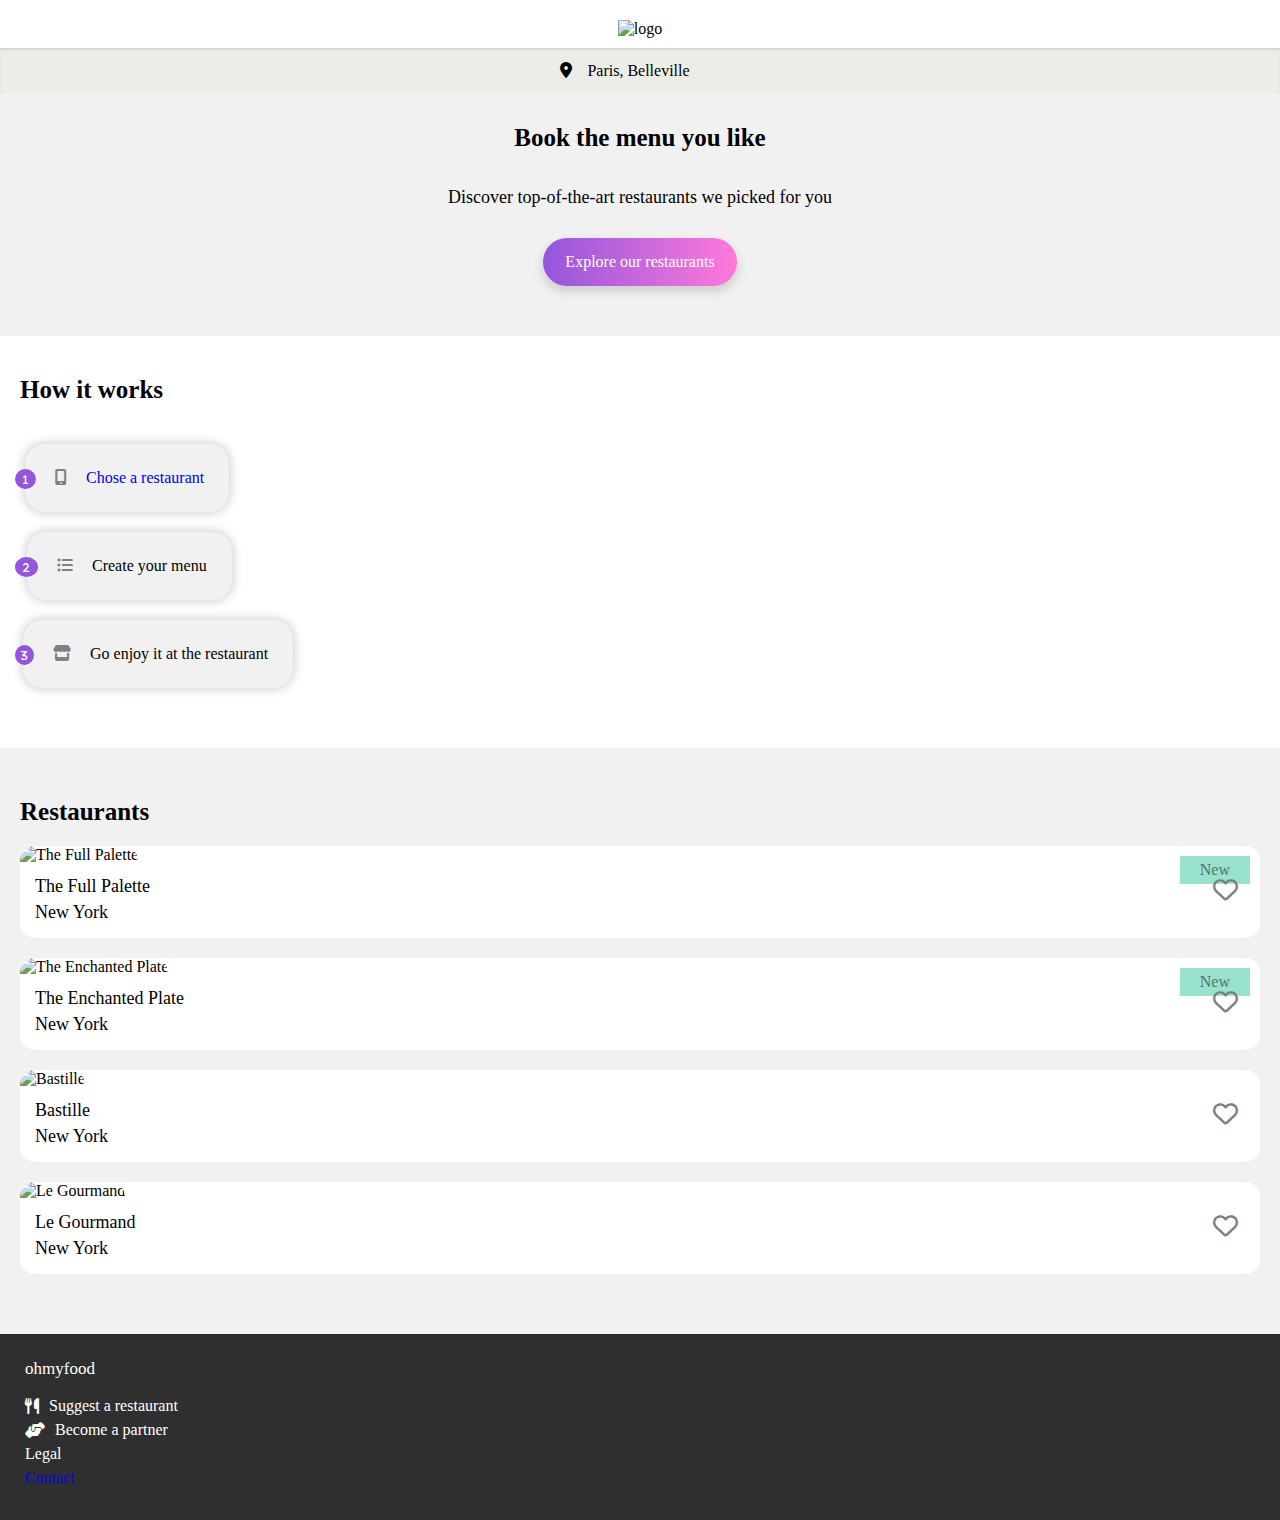
==== index.html @ 1712895e "homepage 3rd draft with all animations" ====
<!DOCTYPE html>
<html lang="en">

<head>
    <title>ohmyfood homepage</title>
    <meta charset="UTF-8">
    <meta name="viewport" content="width=device-width, initial-scale=1.0">
    <link href="/normalize.css" type="text/css" rel="stylesheet">
    <link rel="stylesheet" href="https://cdnjs.cloudflare.com/ajax/libs/font-awesome/6.2.1/css/all.min.css">
    <link rel="stylesheet" href="./css/main.css">
</head>

<body>
    <!-- <div class="spinner">
        <div class="spinner__ring"></div>
        <span class="spinner__text">Loading...</span>
    </div> -->
    <div class="wrap">
        <header class="header">
            <img class="header__logo" src="images/logo/ohmyfood.png" sizes="100vw" alt="logo"
                srcset="images/logo/ohmyfood.png 320w,images/logo/ohmyfood.png 480w,images/logo/ohmyfood@2x.svg 760w,images/logo/ohmyfood@2x.svg 992w">
            <div class="header__location">
                <i class="fa-solid fa-location-dot"></i>
                <p>Paris, Belleville</p>
            </div>
            <div class="header__title">
                <h1 class="header__heading">Book the menu you like</h1>
                <p class="header__byline">Discover top-of-the-art restaurants we picked for you</p>
                <button class="header__mainbtn">Explore our restaurants</button>
            </div>
        </header>
        <nav class="nav">
            <h2 class="nav__heading">How it works</h2>
            <div class="nav__list">
                <!-- <a href="#restaurant"> -->
                    <div class="nav__btn-container">
                        <i class="nav__icon fa-solid fa-1"></i>
                        <button class="nav__btn"><a href="#restaurant"><i
                                class="nav__btn-grey fa-solid fa-mobile-screen-button nav__icon-btn"></i>
                            Chose a restaurant</a></button>
                    </div>
                <!-- </a> -->
                <div class="nav__btn-container">
                    <i class="nav__icon fa-solid fa-2"></i>
                    <button class="nav__btn"><i class="nav__btn-grey fa-solid fa-list-ul nav__icon-btn"></i> Create your
                        menu</button>
                </div>
                <div class="nav__btn-container">
                    <i class="nav__icon fa-solid nav__icon-fa3 fa-3"></i>
                    <button class="nav__btn"><i class="nav__btn-grey fa-solid fa-store nav__icon-btn"></i> Go enjoy it
                        at the restaurant</button>
                </div>
            </div>
        </nav>
        <section id="restaurant" class="container">
            <h3 class="container__heading">Restaurants</h3>
            <div class="container__wrap">
                <div class="container__wrap--column1">
                    <div class="container__card">
                        <div class="container__icon">
                            <img class="container__img" src="./images/restaurants/palette.jpg" alt="The Full Palette">
                            <p class="container__new">New</p>
                        </div>
                        <div class="container__text">
                            <p class="container__title">The Full Palette</p>
                            <div class="fa-stack heart-items">
                                <i class="fa-regular fa-heart fa-stack-1x heart-empty"></i>
                                <i class="fa-solid fa-heart fa-stack-1x heart-fill"></i>
                            </div>
                        </div>
                        <p class="container__byline">New York</p>
                    </div>
                    <div class="container__card">
                        <div class="container__icon">
                            <img class="container__img" src="./images/restaurants/enchanted.jpg"
                                alt="The Enchanted Plate">
                            <p class="container__new">New</p>
                        </div>
                        <div class="container__text">
                            <p class="container__title">The Enchanted Plate</p>
                            <div class="fa-stack heart-items">
                                <i class="fa-regular fa-heart fa-stack-1x heart-empty"></i>
                                <i class="fa-solid fa-heart fa-stack-1x heart-fill"></i>
                            </div>
                        </div>
                        <p class="container__byline">New York</p>
                    </div>
                </div>
                <div class="container__wrap--column1">
                    <div class="container__card">
                        <div class="container__icon">
                            <img class="container__img" src="./images/restaurants/bastille.jpg" alt="Bastille">
                        </div>
                        <div class="container__text">
                            <p class="container__title">Bastille</p>
                            <div class="fa-stack heart-items">
                                <i class="fa-regular fa-heart fa-stack-1x heart-empty"></i>
                                <i class="fa-solid fa-heart fa-stack-1x heart-fill"></i>
                            </div>
                        </div>
                        <p class="container__byline">New York</p>
                    </div>
                    <div class="container__card">
                        <div class="container__icon">
                            <img class="container__img" src="./images/restaurants/gourmand.jpg" alt="Le Gourmand">
                        </div>
                        <div class="container__text">
                            <p class="container__title">Le Gourmand</p>
                            <div class="fa-stack heart-items">
                                <i class="fa-regular fa-heart fa-stack-1x heart-empty"></i>
                                <i class="fa-solid fa-heart fa-stack-1x heart-fill"></i>
                            </div>
                        </div>
                        <p class="container__byline">New York</p>
                    </div>
                </div>
            </div>
        </section>
        <footer class="footer">
            <div class="footer__container">
                <div class="footer__header">ohmyfood</div>
                <!-- <img class="footer__logo" src="images/logo/ohmyfood.png" sizes="100vw" alt="logo"
                    srcset="images/logo/ohmyfood.png 320w,images/logo/ohmyfood.png 480w,images/logo/ohmyfood@2x.svg 760w,images/logo/ohmyfood@2x.svg 992w"> -->
                <div class="footer__text">
                    <div class="footer__flex">
                        <i class="fa-solid fa-utensils footer__icon"></i>
                        <p class="footer__p">Suggest a restaurant</p>
                    </div>
                    <div class="footer__flex2">
                        <i class="fa-solid fa-handshake-angle footer__icon"></i>
                        <p class="footer__p">Become a partner</p>
                    </div>
                    <p class="footer__p">Legal</p>
                    <a href="mailto:customerservice@ohmyfood.com">
                        <p class="footer__p">Contact</p>
                    </a>
                </div>
            </div>
        </footer>
    </div>
</body>

</html>
---- css/main.css ----
* {
  box-sizing: border-box;
  margin: 0;
  padding: 0;
}

*,
*:before, *:after,
html {
  box-sizing: border-box;
}

img {
  -o-object-fit: cover;
     object-fit: cover;
  width: 100%;
}

a {
  text-decoration: none;
}

a:visited {
  color: black;
}

@font-face {
  font-family: "Roboto-Thin", Times, serif;
  src: url("/fonts/Roboto/Roboto-Thin.ttf") format(ttf);
}
@font-face {
  font-family: "Roboto-Regular", Times, serif;
  src: url("/fonts/Roboto/Roboto-Regular.ttf") format(ttf);
}
@font-face {
  font-family: "Roboto-Bold", Times, serif;
  src: url("/fonts/Roboto/Roboto-Bold.ttf") format(ttf);
}
@font-face {
  font-family: "Shrikhand-Regular", Times, serif;
  src: url("/fonts/Shrikhand/Shrikhand-Regular.ttf") format(ttf);
}
.heart-items {
  position: absolute;
  right: 15px;
  top: 10px;
}

.heart-items i {
  color: grey;
  font-size: 25px;
  transition: opacity 1s ease-in-out;
}

.heart-fill {
  background-image: linear-gradient(#9356DC, #FF79DA);
  -webkit-background-clip: text;
  -webkit-text-fill-color: transparent;
  opacity: 0;
}

.heart-fill:hover {
  opacity: 1;
}

.footer {
  background-color: rgb(48, 47, 47);
}
.footer__container {
  padding: 25px 20px 30px 25px;
}
.footer__header {
  font-size: 17px;
  font-family: Shrikhand-Regular;
  color: white;
  padding-bottom: 15px;
}
.footer__logo {
  width: 35%;
  padding-bottom: 15px;
}
.footer__flex, .footer__flex2 {
  display: flex;
  align-items: center;
}
.footer__text {
  font-size: 16px;
  font-family: Roboto-Regular;
  color: white;
  line-height: 1.5;
}
.footer__icon {
  padding-right: 10px;
}

.header {
  text-align: center;
  flex-wrap: wrap;
}
.header__logo {
  padding-top: 20px;
  padding-bottom: 10px;
  width: 45%;
}
.header__location {
  font-size: 16px;
  font-family: Roboto-Regular;
  display: flex;
  justify-content: center;
  text-align: center;
  gap: 15px;
  background-color: rgba(236, 236, 230, 0.9647058824);
  padding-top: 14px;
  padding-bottom: 14px;
  padding-right: 30px;
  box-shadow: inset 0 2px 2px lightgrey;
}
.header__title {
  background-color: rgb(241, 241, 241);
  padding: 30px 30px 50px 30px;
}
.header__heading {
  font-size: 25px;
  font-family: Roboto-Bold;
  padding-bottom: 35px;
}
.header__byline {
  font-size: 18px;
  font-family: Roboto-Thin;
  padding-bottom: 30px;
}
.header__mainbtn {
  font-size: 16px;
  font-family: Roboto-Regular;
  border-radius: 40px;
  color: white;
  background-image: linear-gradient(to right, #9356DC, #FF79DA, #a976de, #f892db);
  box-shadow: 0 5px 8px 2px lightgrey;
  border-style: none;
  background-size: 300%;
  background-position: left;
  cursor: pointer;
  transition: background-position 500ms;
  padding: 15px 22px;
}
.header__mainbtn:hover {
  background-position: right;
  box-shadow: 0 4px 12px #a976de;
}

.nav {
  padding: 40px 10px 40px 10px;
}
.nav__heading {
  padding-bottom: 25px;
  padding-left: 10px;
  font-size: 25px;
  font-family: Roboto-Bold;
}
.nav__list {
  padding-top: 15px;
}
@media screen and (max-width: ) {
  .nav__list {
    display: flex;
    justify-content: space-between;
  }
}
.nav__btn-container {
  margin-left: -10px;
  margin-bottom: 20px;
}
.nav__btn {
  border-radius: 20px;
  text-align: left;
  border-style: none;
  cursor: pointer;
  font-size: 16px;
  font-family: Roboto-Regular;
  box-shadow: 0 0 10px 2px lightgrey;
  background-color: rgb(241, 241, 241);
  padding: 25px;
}
.nav__btn:hover {
  background-color: rgba(228, 234, 246, 0.952);
}
@media screen and (max-width: 767px) {
  .nav__btn {
    width: 90%;
  }
}
.nav__icon {
  border-radius: 100%;
  padding: 5px 8px;
  background: #9356DC;
  color: white;
  font-size: 10px;
  position: relative;
  right: -15px;
}
.nav__icon-fa3 {
  padding: 5px 6px;
}
.nav__btn-grey {
  color: grey;
}
.nav__icon-btn {
  padding-left: 5px;
  padding-right: 15px;
}
.nav__icon-btn:hover {
  color: #9356DC;
}

.container {
  background-color: rgb(241, 241, 241);
  padding-left: 20px;
  padding-right: 20px;
  padding-bottom: 40px;
}
@media screen and (max-width: ) {
  .container__wrap {
    display: flex;
    gap: 30px;
    margin-inline: auto;
  }
}
@media screen and (max-width: ) {
  .container__wrap--column1 {
    flex-grow: 1;
  }
}
.container__card {
  margin-bottom: 20px;
  cursor: pointer;
}
.container__heading {
  font-size: 25px;
  font-family: Roboto-Bold;
  padding-top: 50px;
  padding-bottom: 20px;
}
.container__card {
  border-radius: 15px;
  background-color: white;
}
.container__icon {
  position: relative;
}
.container__new {
  position: absolute;
  top: 10px;
  right: 10px;
  background-color: #99E2D0;
  color: #4e756b;
  padding: 5px 20px 5px 20px;
  font-size: 16px;
  font-family: Roboto-Regular;
}
.container__img {
  border-radius: 15px 15px 0 0;
  height: 160px;
}
.container__text {
  position: relative;
  padding-left: 15px;
  padding-right: 20px;
  padding-top: 12px;
}
.container__title {
  font-size: 18px;
  font-family: Roboto-bold;
}
.container__byline {
  font-size: 18px;
  font-family: Roboto-Thin;
  padding-left: 15px;
  padding-bottom: 15px;
  padding-top: 5px;
}/*# sourceMappingURL=main.css.map */
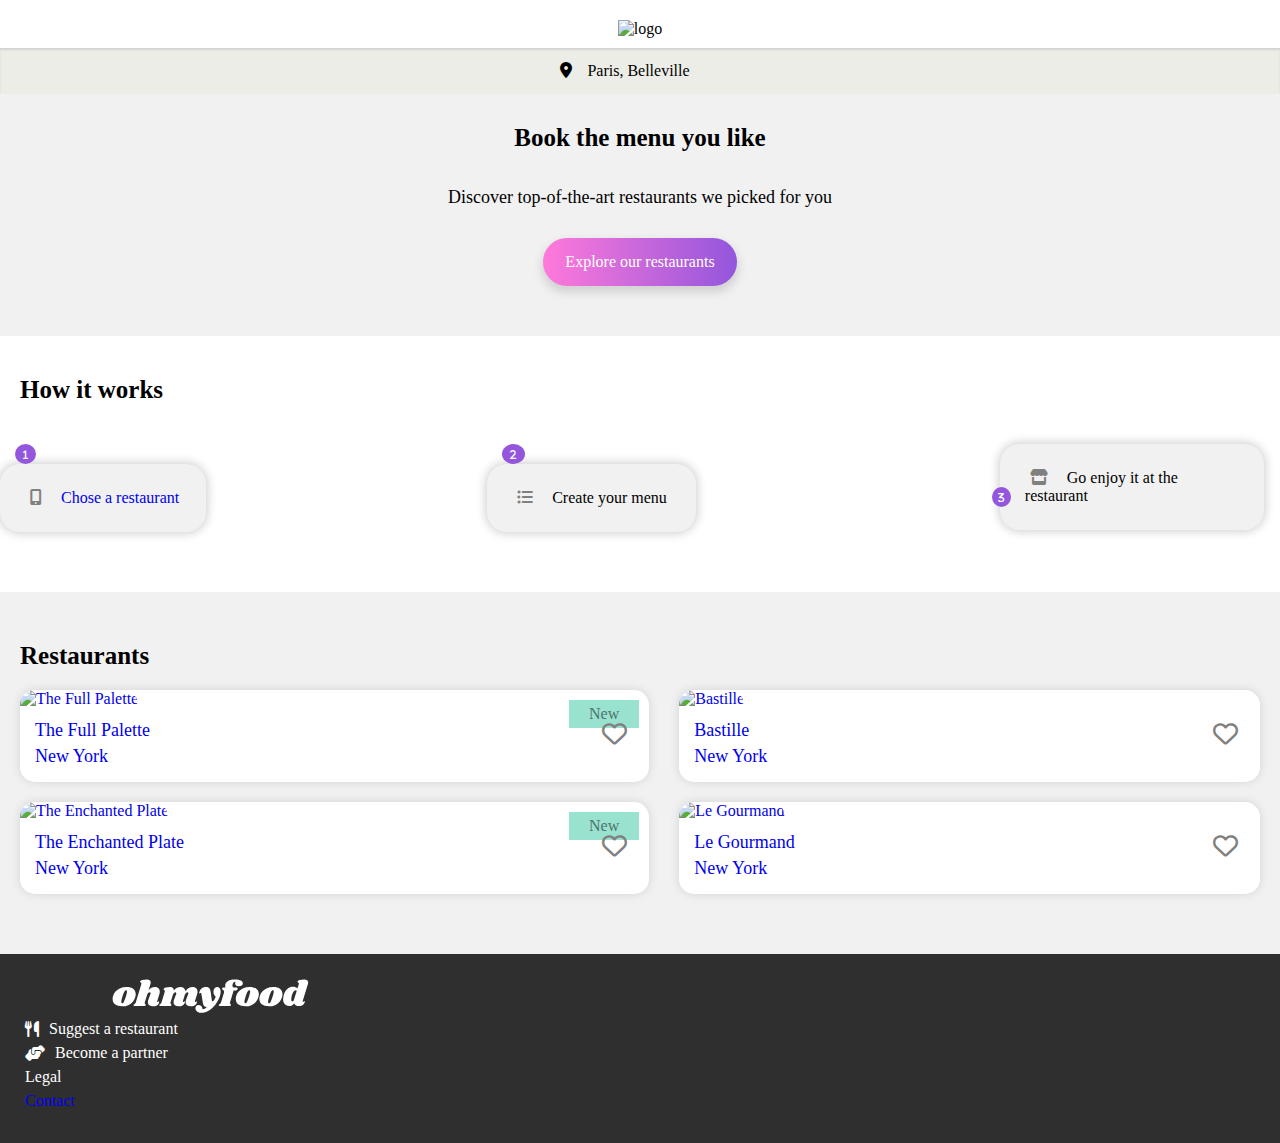
==== commit dfb693dd: "enchanted page added" ====
--- a/index.html
+++ b/index.html
@@ -17,8 +17,7 @@
     </div> -->
     <div class="wrap">
         <header class="header">
-            <img class="header__logo" src="images/logo/ohmyfood.png" sizes="100vw" alt="logo"
-                srcset="images/logo/ohmyfood.png 320w,images/logo/ohmyfood.png 480w,images/logo/ohmyfood@2x.svg 760w,images/logo/ohmyfood@2x.svg 992w">
+            <img class="header__logo" src="images/logo/ohmyfood.png" sizes="100vw" alt="logo">
             <div class="header__location">
                 <i class="fa-solid fa-location-dot"></i>
                 <p>Paris, Belleville</p>
@@ -32,14 +31,12 @@
         <nav class="nav">
             <h2 class="nav__heading">How it works</h2>
             <div class="nav__list">
-                <!-- <a href="#restaurant"> -->
-                    <div class="nav__btn-container">
-                        <i class="nav__icon fa-solid fa-1"></i>
-                        <button class="nav__btn"><a href="#restaurant"><i
+                <div class="nav__btn-container">
+                    <i class="nav__icon fa-solid fa-1"></i>
+                    <button class="nav__btn"><a href="#restaurant"><i
                                 class="nav__btn-grey fa-solid fa-mobile-screen-button nav__icon-btn"></i>
                             Chose a restaurant</a></button>
-                    </div>
-                <!-- </a> -->
+                </div>
                 <div class="nav__btn-container">
                     <i class="nav__icon fa-solid fa-2"></i>
                     <button class="nav__btn"><i class="nav__btn-grey fa-solid fa-list-ul nav__icon-btn"></i> Create your
@@ -56,71 +53,104 @@
             <h3 class="container__heading">Restaurants</h3>
             <div class="container__wrap">
                 <div class="container__wrap--column1">
-                    <div class="container__card">
-                        <div class="container__icon">
-                            <img class="container__img" src="./images/restaurants/palette.jpg" alt="The Full Palette">
-                            <p class="container__new">New</p>
+                    <a href="palette.html">
+                        <div class="container__card">
+                            <div class="container__icon">
+                                <img class="container__img" src="./images/restaurants/palette.jpg"
+                                    alt="The Full Palette">
+                                <p class="container__new">New</p>
+                            </div>
+                            <div class="container__text">
+                                <p class="container__title">The Full Palette</p>
+                                <div class="fa-stack heart-items">
+                                    <i class="fa-regular fa-heart fa-stack-1x heart-empty"></i>
+                                    <i class="fa-solid fa-heart fa-stack-1x heart-fill"></i>
+                                </div>
+                            </div>
+                            <p class="container__byline">New York</p>
                         </div>
-                        <div class="container__text">
-                            <p class="container__title">The Full Palette</p>
-                            <div class="fa-stack heart-items">
-                                <i class="fa-regular fa-heart fa-stack-1x heart-empty"></i>
-                                <i class="fa-solid fa-heart fa-stack-1x heart-fill"></i>
+                    </a>
+                    <a href="enchanted.html">
+                        <div class="container__card">
+                            <div class="container__icon">
+                                <img class="container__img" src="./images/restaurants/enchanted.jpg"
+                                    alt="The Enchanted Plate">
+                                <p class="container__new">New</p>
                             </div>
+                            <div class="container__text">
+                                <p class="container__title">The Enchanted Plate</p>
+                                <div class="fa-stack heart-items">
+                                    <i class="fa-regular fa-heart fa-stack-1x heart-empty"></i>
+                                    <i class="fa-solid fa-heart fa-stack-1x heart-fill"></i>
+                                </div>
+                            </div>
+                            <p class="container__byline">New York</p>
                         </div>
-                        <p class="container__byline">New York</p>
-                    </div>
-                    <div class="container__card">
-                        <div class="container__icon">
-                            <img class="container__img" src="./images/restaurants/enchanted.jpg"
-                                alt="The Enchanted Plate">
-                            <p class="container__new">New</p>
-                        </div>
-                        <div class="container__text">
-                            <p class="container__title">The Enchanted Plate</p>
-                            <div class="fa-stack heart-items">
-                                <i class="fa-regular fa-heart fa-stack-1x heart-empty"></i>
-                                <i class="fa-solid fa-heart fa-stack-1x heart-fill"></i>
-                            </div>
-                        </div>
-                        <p class="container__byline">New York</p>
-                    </div>
+                    </a>
                 </div>
                 <div class="container__wrap--column1">
-                    <div class="container__card">
-                        <div class="container__icon">
-                            <img class="container__img" src="./images/restaurants/bastille.jpg" alt="Bastille">
+                    <a href="bastille.html">
+                        <div class="container__card">
+                            <div class="container__icon">
+                                <img class="container__img" src="./images/restaurants/bastille.jpg" alt="Bastille">
+                            </div>
+                            <div class="container__text">
+                                <p class="container__title">Bastille</p>
+                                <div class="fa-stack heart-items">
+                                    <i class="fa-regular fa-heart fa-stack-1x heart-empty"></i>
+                                    <i class="fa-solid fa-heart fa-stack-1x heart-fill"></i>
+                                </div>
+                            </div>
+                            <p class="container__byline">New York</p>
                         </div>
-                        <div class="container__text">
-                            <p class="container__title">Bastille</p>
-                            <div class="fa-stack heart-items">
-                                <i class="fa-regular fa-heart fa-stack-1x heart-empty"></i>
-                                <i class="fa-solid fa-heart fa-stack-1x heart-fill"></i>
+                    </a>
+                    <a href="gourmand.html">
+                        <div class="container__card">
+                            <div class="container__icon">
+                                <img class="container__img" src="./images/restaurants/gourmand.jpg" alt="Le Gourmand">
                             </div>
+                            <div class="container__text">
+                                <p class="container__title">Le Gourmand</p>
+                                <div class="fa-stack heart-items">
+                                    <i class="fa-regular fa-heart fa-stack-1x heart-empty"></i>
+                                    <i class="fa-solid fa-heart fa-stack-1x heart-fill"></i>
+                                </div>
+                            </div>
+                            <p class="container__byline">New York</p>
                         </div>
-                        <p class="container__byline">New York</p>
-                    </div>
-                    <div class="container__card">
-                        <div class="container__icon">
-                            <img class="container__img" src="./images/restaurants/gourmand.jpg" alt="Le Gourmand">
-                        </div>
-                        <div class="container__text">
-                            <p class="container__title">Le Gourmand</p>
-                            <div class="fa-stack heart-items">
-                                <i class="fa-regular fa-heart fa-stack-1x heart-empty"></i>
-                                <i class="fa-solid fa-heart fa-stack-1x heart-fill"></i>
-                            </div>
-                        </div>
-                        <p class="container__byline">New York</p>
-                    </div>
+                    </a>
                 </div>
             </div>
         </section>
         <footer class="footer">
             <div class="footer__container">
-                <div class="footer__header">ohmyfood</div>
-                <!-- <img class="footer__logo" src="images/logo/ohmyfood.png" sizes="100vw" alt="logo"
-                    srcset="images/logo/ohmyfood.png 320w,images/logo/ohmyfood.png 480w,images/logo/ohmyfood@2x.svg 760w,images/logo/ohmyfood@2x.svg 992w"> -->
+                <svg class="footer__logo" width="196" height="34" viewBox="0 0 196 34" fill="none"
+                    xmlns="http://www.w3.org/2000/svg">
+                    <path
+                        d="M13.932 7.956C17.196 7.956 19.596 8.61599 21.132 9.936C22.692 11.256 23.472 12.984 23.472 15.12C23.472 15.84 23.376 16.644 23.184 17.532C22.728 19.5 21.876 21.228 20.628 22.716C19.38 24.18 17.844 25.32 16.02 26.136C14.22 26.928 12.264 27.324 10.152 27.324C6.81599 27.324 4.34399 26.664 2.73599 25.344C1.15199 24 0.359985 22.224 0.359985 20.016C0.359985 19.272 0.455985 18.444 0.647985 17.532C1.10399 15.66 1.96799 14.004 3.23999 12.564C4.53599 11.1 6.10799 9.972 7.95599 9.18C9.82799 8.364 11.82 7.956 13.932 7.956ZM13.824 11.16C13.32 11.16 12.78 11.616 12.204 12.528C11.652 13.416 10.992 15.108 10.224 17.604C9.45599 20.1 9.07199 21.852 9.07199 22.86C9.07199 23.388 9.15599 23.748 9.32399 23.94C9.49199 24.108 9.71999 24.192 10.008 24.192C10.512 24.24 11.028 23.808 11.556 22.896C12.108 21.984 12.792 20.208 13.608 17.568C14.352 15.24 14.724 13.548 14.724 12.492C14.724 11.988 14.64 11.64 14.472 11.448C14.328 11.256 14.112 11.16 13.824 11.16Z"
+                        fill="#101010" />
+                    <path
+                        d="M44.9899 22.032C44.9419 22.128 44.9179 22.272 44.9179 22.464C44.9179 22.632 44.9539 22.764 45.0259 22.86C45.1219 22.956 45.2419 23.004 45.3859 23.004C45.6739 23.004 45.9139 22.884 46.1059 22.644C46.3219 22.38 46.4659 22.248 46.5379 22.248C46.6579 22.248 46.7539 22.332 46.8259 22.5C46.8979 22.644 46.9339 22.824 46.9339 23.04C46.9579 23.736 46.7299 24.42 46.2499 25.092C45.7699 25.74 45.0619 26.28 44.1259 26.712C43.2139 27.12 42.1099 27.324 40.8139 27.324C39.2299 27.324 37.9699 26.964 37.0339 26.244C36.0979 25.5 35.6179 24.516 35.5939 23.292C35.5939 22.404 35.8099 21.408 36.2419 20.304L38.2219 15.12C38.3419 14.808 38.4019 14.556 38.4019 14.364C38.4019 14.052 38.2939 13.812 38.0779 13.644C37.8859 13.452 37.6459 13.356 37.3579 13.356C36.9019 13.356 36.4339 13.572 35.9539 14.004C35.4979 14.412 35.1259 15.084 34.8379 16.02V15.948L32.5699 23.256C32.4979 23.544 32.4619 23.796 32.4619 24.012C32.4619 24.324 32.5219 24.576 32.6419 24.768C32.7619 24.936 32.9299 25.104 33.1459 25.272C33.3139 25.44 33.4339 25.584 33.5059 25.704C33.5779 25.8 33.5899 25.932 33.5419 26.1C33.4219 26.412 33.1819 26.64 32.8219 26.784C32.4619 26.928 31.9099 27 31.1659 27H22.9579C22.3339 27 21.8779 26.904 21.5899 26.712C21.3019 26.496 21.2059 26.22 21.3019 25.884C21.3979 25.596 21.6499 25.344 22.0579 25.128C22.4179 24.936 22.7179 24.708 22.9579 24.444C23.1979 24.18 23.4019 23.76 23.5699 23.184L29.0419 5.22C29.1139 5.004 29.1499 4.824 29.1499 4.68C29.1499 4.416 29.0779 4.2 28.9339 4.032C28.8139 3.864 28.6459 3.696 28.4299 3.528C28.1899 3.336 28.0099 3.168 27.8899 3.024C27.7939 2.88 27.7819 2.688 27.8539 2.448C27.9979 1.896 28.7539 1.416 30.1219 1.00799C31.4899 0.599996 32.9179 0.395996 34.4059 0.395996C35.7979 0.395996 36.8179 0.659996 37.4659 1.188C38.1379 1.716 38.4739 2.436 38.4739 3.348C38.4739 3.876 38.3899 4.392 38.2219 4.896L36.2779 11.232C37.2139 10.008 38.1979 9.156 39.2299 8.676C40.2859 8.196 41.4259 7.956 42.6499 7.956C44.1139 7.956 45.2899 8.4 46.1779 9.288C47.0899 10.176 47.5459 11.328 47.5459 12.744C47.5459 13.488 47.4259 14.22 47.1859 14.94L44.9899 22.032Z"
+                        fill="#101010" />
+                    <path
+                        d="M82.7165 22.032C82.6685 22.128 82.6445 22.272 82.6445 22.464C82.6445 22.632 82.6805 22.764 82.7525 22.86C82.8485 22.956 82.9685 23.004 83.1125 23.004C83.4005 23.004 83.6405 22.884 83.8325 22.644C84.0485 22.38 84.1925 22.248 84.2645 22.248C84.3845 22.248 84.4805 22.332 84.5525 22.5C84.6245 22.644 84.6605 22.824 84.6605 23.04C84.6845 23.736 84.4565 24.42 83.9765 25.092C83.4965 25.74 82.7885 26.28 81.8525 26.712C80.9405 27.12 79.8365 27.324 78.5405 27.324C76.9565 27.324 75.6965 26.964 74.7605 26.244C73.8245 25.5 73.3445 24.516 73.3205 23.292C73.3205 22.404 73.5365 21.408 73.9685 20.304L75.9485 15.12C76.0685 14.808 76.1285 14.556 76.1285 14.364C76.1285 14.052 76.0205 13.812 75.8045 13.644C75.6125 13.452 75.3725 13.356 75.0845 13.356C74.6765 13.356 74.2565 13.536 73.8245 13.896C73.3925 14.256 73.0085 14.82 72.6725 15.588L70.6925 22.032C70.6445 22.128 70.6205 22.272 70.6205 22.464C70.6205 22.632 70.6565 22.764 70.7285 22.86C70.8245 22.956 70.9445 23.004 71.0885 23.004C71.3765 23.004 71.6165 22.884 71.8085 22.644C72.0245 22.38 72.1685 22.248 72.2405 22.248C72.3605 22.248 72.4565 22.332 72.5285 22.5C72.6005 22.644 72.6365 22.824 72.6365 23.04C72.6605 23.736 72.4325 24.42 71.9525 25.092C71.4725 25.74 70.7645 26.28 69.8285 26.712C68.9165 27.12 67.8125 27.324 66.5165 27.324C64.9325 27.324 63.6725 26.964 62.7365 26.244C61.8005 25.5 61.3205 24.516 61.2965 23.292C61.2965 22.404 61.5125 21.408 61.9445 20.304L63.9245 15.12C64.0445 14.808 64.1045 14.556 64.1045 14.364C64.1045 14.052 63.9965 13.812 63.7805 13.644C63.5885 13.452 63.3485 13.356 63.0605 13.356C62.6525 13.356 62.2325 13.536 61.8005 13.896C61.3685 14.232 61.0085 14.784 60.7205 15.552L58.3445 23.256C58.2485 23.52 58.2005 23.772 58.2005 24.012C58.2005 24.3 58.2605 24.54 58.3805 24.732C58.5005 24.9 58.6685 25.08 58.8845 25.272C59.0525 25.416 59.1725 25.548 59.2445 25.668C59.3165 25.788 59.3285 25.932 59.2805 26.1C59.1845 26.412 58.9565 26.64 58.5965 26.784C58.2365 26.928 57.6725 27 56.9045 27H48.6965C48.0725 27 47.6285 26.904 47.3645 26.712C47.0765 26.496 46.9685 26.22 47.0405 25.884C47.1365 25.596 47.3885 25.344 47.7965 25.128C48.1565 24.936 48.4565 24.708 48.6965 24.444C48.9365 24.18 49.1405 23.76 49.3085 23.184L52.5125 12.78C52.5605 12.66 52.5845 12.492 52.5845 12.276C52.5845 12.012 52.5245 11.808 52.4045 11.664C52.3085 11.52 52.1405 11.34 51.9005 11.124C51.6605 10.932 51.4925 10.764 51.3965 10.62C51.3005 10.476 51.2885 10.284 51.3605 10.044C51.5045 9.492 52.2605 9.012 53.6285 8.604C54.9965 8.172 56.4245 7.956 57.9125 7.956C59.0885 7.956 60.0125 8.28 60.6845 8.928C61.3805 9.576 61.7165 10.464 61.6925 11.592C62.6765 10.224 63.7085 9.276 64.7885 8.748C65.8925 8.22 67.0805 7.956 68.3525 7.956C69.7445 7.956 70.8725 8.364 71.7365 9.18C72.6245 9.972 73.1165 11.016 73.2125 12.312C74.2445 10.68 75.3485 9.552 76.5245 8.928C77.7005 8.28 78.9845 7.956 80.3765 7.956C81.8405 7.956 83.0165 8.4 83.9045 9.288C84.8165 10.176 85.2725 11.328 85.2725 12.744C85.2725 13.488 85.1525 14.22 84.9125 14.94L82.7165 22.032Z"
+                        fill="#101010" />
+                    <path
+                        d="M104.932 7.956C105.988 7.956 106.828 8.388 107.452 9.252C108.1 10.092 108.424 11.244 108.424 12.708C108.424 13.98 108.196 15.348 107.74 16.812C106.852 19.764 105.424 22.548 103.456 25.164C101.512 27.78 99.2675 29.88 96.7235 31.464C94.2035 33.048 91.6836 33.84 89.1636 33.84C87.9156 33.84 86.8355 33.624 85.9235 33.192C85.0355 32.76 84.3635 32.184 83.9075 31.464C83.4275 30.744 83.1875 29.976 83.1875 29.16C83.1875 28.8 83.2475 28.404 83.3675 27.972C83.5835 27.3 83.9435 26.784 84.4475 26.424C84.9515 26.064 85.5516 25.884 86.2476 25.884C87.3516 25.884 88.2515 26.256 88.9475 27C89.6675 27.768 90.1236 28.812 90.3156 30.132C91.8516 30.06 93.2675 29.4 94.5635 28.152C93.3395 27.936 92.4275 27.528 91.8275 26.928C91.2515 26.304 90.8555 25.344 90.6395 24.048L89.1995 15.228C89.1275 14.772 89.0195 14.46 88.8755 14.292C88.7555 14.1 88.5876 14.004 88.3716 14.004C88.2036 14.004 87.9995 14.088 87.7595 14.256C87.5435 14.424 87.3875 14.508 87.2915 14.508C87.0995 14.508 87.0035 14.304 87.0035 13.896C87.0035 13.56 87.0635 13.2 87.1835 12.816C87.6155 11.448 88.4196 10.296 89.5956 9.36C90.7716 8.4 92.1395 7.92 93.6995 7.92C95.2355 7.92 96.3635 8.376 97.0835 9.288C97.8275 10.2 98.3076 11.604 98.5236 13.5L99.6035 21.42C99.6755 22.02 99.8915 22.32 100.252 22.32C100.684 22.32 101.188 21.936 101.764 21.168C102.34 20.376 102.904 19.26 103.456 17.82C102.736 17.172 102.184 16.428 101.8 15.588C101.416 14.748 101.224 13.848 101.224 12.888C101.224 12.144 101.32 11.472 101.512 10.872C101.8 9.912 102.244 9.192 102.844 8.712C103.468 8.208 104.164 7.956 104.932 7.956Z"
+                        fill="#101010" />
+                    <path
+                        d="M122.864 0.395996C125.432 0.395996 127.352 0.791996 128.624 1.584C129.92 2.352 130.568 3.3 130.568 4.428C130.568 5.34 130.184 6.048 129.416 6.552C128.672 7.032 127.688 7.272 126.464 7.272C125.336 7.272 124.46 6.996 123.836 6.444C123.212 5.892 122.9 5.208 122.9 4.392C122.9 3.888 123.056 3.36 123.368 2.808C122.648 2.808 122.048 2.988 121.568 3.348C121.088 3.684 120.716 4.272 120.452 5.112C120.308 5.64 120.236 6.132 120.236 6.588C120.236 7.164 120.332 7.62 120.524 7.956C120.74 8.268 121.04 8.424 121.424 8.424H123.548C124.796 8.424 125.42 8.808 125.42 9.576C125.42 9.672 125.396 9.816 125.348 10.008C125.204 10.536 124.904 10.932 124.448 11.196C124.016 11.46 123.356 11.592 122.468 11.592H121.388L117.824 23.256C117.752 23.544 117.716 23.796 117.716 24.012C117.716 24.324 117.776 24.576 117.896 24.768C118.016 24.936 118.184 25.104 118.4 25.272C118.568 25.44 118.688 25.584 118.76 25.704C118.832 25.8 118.844 25.932 118.796 26.1C118.676 26.412 118.436 26.64 118.076 26.784C117.716 26.928 117.164 27 116.42 27H108.212C107.588 27 107.132 26.904 106.844 26.712C106.556 26.496 106.46 26.22 106.556 25.884C106.652 25.596 106.904 25.344 107.312 25.128C107.672 24.936 107.972 24.708 108.212 24.444C108.452 24.18 108.656 23.76 108.824 23.184L111.632 13.968C111.752 13.608 111.812 13.236 111.812 12.852C111.812 12.372 111.704 12 111.488 11.736C111.296 11.448 110.996 11.136 110.588 10.8C110.324 10.584 110.12 10.404 109.976 10.26C109.856 10.092 109.796 9.9 109.796 9.684C109.772 9.228 109.928 8.904 110.264 8.712C110.624 8.52 111.296 8.424 112.28 8.424H113.18C113.012 7.824 112.928 7.224 112.928 6.624C112.928 6.024 113.036 5.4 113.252 4.752C113.708 3.528 114.68 2.496 116.168 1.65599C117.68 0.815996 119.912 0.395996 122.864 0.395996Z"
+                        fill="#101010" />
+                    <path
+                        d="M137.084 7.956C140.348 7.956 142.748 8.61599 144.284 9.936C145.844 11.256 146.624 12.984 146.624 15.12C146.624 15.84 146.528 16.644 146.336 17.532C145.88 19.5 145.028 21.228 143.78 22.716C142.532 24.18 140.996 25.32 139.172 26.136C137.372 26.928 135.416 27.324 133.304 27.324C129.968 27.324 127.496 26.664 125.888 25.344C124.304 24 123.512 22.224 123.512 20.016C123.512 19.272 123.608 18.444 123.8 17.532C124.256 15.66 125.12 14.004 126.392 12.564C127.688 11.1 129.26 9.972 131.108 9.18C132.98 8.364 134.972 7.956 137.084 7.956ZM136.976 11.16C136.472 11.16 135.932 11.616 135.356 12.528C134.804 13.416 134.144 15.108 133.376 17.604C132.608 20.1 132.224 21.852 132.224 22.86C132.224 23.388 132.308 23.748 132.476 23.94C132.644 24.108 132.872 24.192 133.16 24.192C133.664 24.24 134.18 23.808 134.708 22.896C135.26 21.984 135.944 20.208 136.76 17.568C137.504 15.24 137.876 13.548 137.876 12.492C137.876 11.988 137.792 11.64 137.624 11.448C137.48 11.256 137.264 11.16 136.976 11.16Z"
+                        fill="#101010" />
+                    <path
+                        d="M160.709 7.956C163.973 7.956 166.373 8.61599 167.909 9.936C169.469 11.256 170.249 12.984 170.249 15.12C170.249 15.84 170.153 16.644 169.961 17.532C169.505 19.5 168.653 21.228 167.405 22.716C166.157 24.18 164.621 25.32 162.797 26.136C160.997 26.928 159.041 27.324 156.929 27.324C153.593 27.324 151.121 26.664 149.513 25.344C147.929 24 147.137 22.224 147.137 20.016C147.137 19.272 147.233 18.444 147.425 17.532C147.881 15.66 148.745 14.004 150.017 12.564C151.313 11.1 152.885 9.972 154.733 9.18C156.605 8.364 158.597 7.956 160.709 7.956ZM160.601 11.16C160.097 11.16 159.557 11.616 158.981 12.528C158.429 13.416 157.769 15.108 157.001 17.604C156.233 20.1 155.849 21.852 155.849 22.86C155.849 23.388 155.933 23.748 156.101 23.94C156.269 24.108 156.497 24.192 156.785 24.192C157.289 24.24 157.805 23.808 158.333 22.896C158.885 21.984 159.569 20.208 160.385 17.568C161.129 15.24 161.501 13.548 161.501 12.492C161.501 11.988 161.417 11.64 161.249 11.448C161.105 11.256 160.889 11.16 160.601 11.16Z"
+                        fill="#101010" />
+                    <path
+                        d="M190.526 21.816C190.478 22.008 190.454 22.14 190.454 22.212C190.454 22.38 190.502 22.512 190.598 22.608C190.694 22.704 190.814 22.752 190.958 22.752C191.246 22.752 191.486 22.632 191.678 22.392C191.894 22.128 192.038 21.996 192.11 21.996C192.23 21.996 192.326 22.08 192.398 22.248C192.47 22.416 192.506 22.608 192.506 22.824C192.53 23.472 192.278 24.132 191.75 24.804C191.246 25.476 190.562 26.028 189.698 26.46C188.834 26.892 187.898 27.108 186.89 27.108C185.69 27.108 184.646 26.88 183.758 26.424C182.87 25.968 182.258 25.368 181.922 24.624C181.274 25.464 180.53 26.088 179.69 26.496C178.85 26.904 177.962 27.108 177.026 27.108C175.922 27.108 174.89 26.832 173.93 26.28C172.994 25.728 172.238 24.948 171.662 23.94C171.11 22.908 170.834 21.744 170.834 20.448C170.834 18.264 171.242 16.212 172.058 14.292C172.898 12.348 174.062 10.788 175.55 9.612C177.038 8.412 178.73 7.812 180.626 7.812C181.658 7.812 182.534 7.932 183.254 8.172C183.998 8.412 184.67 8.772 185.27 9.252L186.494 5.22C186.566 5.004 186.602 4.824 186.602 4.68C186.602 4.416 186.53 4.2 186.386 4.032C186.266 3.864 186.098 3.696 185.882 3.528C185.642 3.336 185.462 3.168 185.342 3.024C185.246 2.88 185.234 2.688 185.306 2.448C185.45 1.896 186.206 1.416 187.574 1.00799C188.942 0.599996 190.37 0.395996 191.858 0.395996C193.25 0.395996 194.27 0.659996 194.918 1.188C195.59 1.716 195.926 2.436 195.926 3.348C195.926 3.876 195.842 4.392 195.674 4.896L190.526 21.816ZM184.514 11.7C184.13 11.364 183.71 11.196 183.254 11.196C182.558 11.196 181.874 11.712 181.202 12.744C180.53 13.776 179.99 15.024 179.582 16.488C179.174 17.952 178.982 19.272 179.006 20.448C179.006 21.768 179.438 22.428 180.302 22.428C180.614 22.428 180.878 22.308 181.094 22.068C181.31 21.804 181.514 21.384 181.706 20.808L184.514 11.7Z"
+                        fill="#101010" />
+                </svg>
                 <div class="footer__text">
                     <div class="footer__flex">
                         <i class="fa-solid fa-utensils footer__icon"></i>
--- a/css/main.css
+++ b/css/main.css
@@ -29,6 +29,10 @@
   src: url("/fonts/Roboto/Roboto-Thin.ttf") format(ttf);
 }
 @font-face {
+  font-family: "Roboto-Light", Times, serif;
+  src: url("/fonts/Roboto/Roboto-Light.ttf") format(ttf);
+}
+@font-face {
   font-family: "Roboto-Regular", Times, serif;
   src: url("/fonts/Roboto/Roboto-Regular.ttf") format(ttf);
 }
@@ -46,9 +50,12 @@
   top: 10px;
 }
 
-.heart-items i {
+.fa-heart {
   color: grey;
   font-size: 25px;
+}
+
+.heart-items i {
   transition: opacity 1s ease-in-out;
 }
 
@@ -63,6 +70,24 @@
   opacity: 1;
 }
 
+.header__logo {
+  padding-top: 20px;
+  padding-bottom: 10px;
+  width: 45%;
+}
+.header__flex {
+  display: flex;
+  justify-content: center;
+  align-items: center;
+  position: relative;
+}
+.header__arrow {
+  position: absolute;
+  left: 25px;
+  top: 22px;
+  font-size: 20px;
+}
+
 .footer {
   background-color: rgb(48, 47, 47);
 }
@@ -76,8 +101,10 @@
   padding-bottom: 15px;
 }
 .footer__logo {
-  width: 35%;
-  padding-bottom: 15px;
+  width: 30%;
+}
+.footer__logo path {
+  fill: white;
 }
 .footer__flex, .footer__flex2 {
   display: flex;
@@ -88,19 +115,158 @@
   font-family: Roboto-Regular;
   color: white;
   line-height: 1.5;
+  cursor: pointer;
 }
 .footer__icon {
   padding-right: 10px;
+}
+.footer__p:hover {
+  text-decoration: underline;
+}
+
+#menu__heart {
+  position: absolute;
+  right: 10px;
+  top: 35px;
+}
+
+.header__photo {
+  height: 250px;
+}
+
+.menu {
+  margin: 0 auto;
+  padding: 0 20px 20px 20px;
+  background: rgb(241, 241, 241);
+  border-radius: 30px 30px 0 0;
+  z-index: 999;
+  position: relative;
+  margin-top: -45px;
+  cursor: pointer;
+}
+.menu__header {
+  display: flex;
+  justify-content: space-between;
+  position: relative;
+  align-items: center;
+  padding-top: 20px;
+  padding-bottom: 10px;
+}
+.menu__heading {
+  font-weight: 100;
+  margin-right: 100px;
+  line-height: 1.5;
+  font-size: 25px;
+  font-family: Shrikhand-Regular;
+}
+.menu__btn--wrap {
+  text-align: center;
+  padding-top: 15px;
+  padding-bottom: 40px;
+}
+.menu__btn {
+  padding: 15px 70px;
+  font-size: 16px;
+  font-family: Roboto-Regular;
+  border-radius: 40px;
+  color: white;
+  background-image: linear-gradient(to right, #FF79DA, #9356DC, #f892db, #a976de);
+  box-shadow: 0 5px 8px 2px lightgrey;
+  border-style: none;
+  background-size: 300%;
+  background-position: left;
+  cursor: pointer;
+  transition: background-position 500ms;
+}
+.menu__btn:hover {
+  background-position: right;
+  box-shadow: 0 4px 12px #a976de;
+}
+
+.dishes__container {
+  background: white;
+  border-radius: 15px;
+  padding: 10px 20px 10px 10px;
+  margin: 10px 0 12px 0;
+  box-shadow: 0 0 10px lightgrey;
+}
+.dishes__wrap {
+  padding: 10px 0 20px 0;
+}
+.dishes__wrap--fast {
+  animation: fast 2s ease-in 2s;
+}
+@keyframes fast {
+  from {
+    opacity: 0;
+    transform: translatey(10px);
+  }
+  to {
+    opacity: 1;
+    transform: translatey(0);
+  }
+}
+.dishes__wrap--slow {
+  animation: slow 2s ease-in 4s;
+}
+@keyframes slow {
+  from {
+    opacity: 0;
+    transform: translatey(10px);
+  }
+  to {
+    opacity: 1;
+    transform: translatey(0);
+  }
+}
+.dishes__wrap--delay {
+  animation: delay 2s ease-in 6s;
+}
+@keyframes delay {
+  from {
+    opacity: 0;
+    transform: translatey(10px);
+  }
+  to {
+    opacity: 1;
+    transform: translatey(0);
+  }
+}
+.dishes__heading {
+  position: relative;
+  font-weight: 100;
+  padding-top: 10px;
+  font-size: 16px;
+  font-family: Roboto-Light;
+}
+.dishes__heading:after {
+  content: "";
+  position: absolute;
+  background-color: #99E2D0;
+  height: 3px;
+  width: 0;
+  left: 0;
+  bottom: -10px;
+  transition: 0.3s;
+}
+.dishes__heading:hover:after {
+  width: 10%;
+}
+.dishes__byline {
+  padding-bottom: 5px;
+  font-size: 16px;
+  font-family: Roboto-Regular;
+}
+.dishes__byline--flex {
+  display: flex;
+  justify-content: space-between;
+  font-size: 14px;
+  font-family: Roboto-Light;
 }
 
 .header {
   text-align: center;
   flex-wrap: wrap;
-}
-.header__logo {
-  padding-top: 20px;
-  padding-bottom: 10px;
-  width: 45%;
 }
 .header__location {
   font-size: 16px;
@@ -134,7 +300,7 @@
   font-family: Roboto-Regular;
   border-radius: 40px;
   color: white;
-  background-image: linear-gradient(to right, #9356DC, #FF79DA, #a976de, #f892db);
+  background-image: linear-gradient(to right, #FF79DA, #9356DC, #f892db, #a976de);
   box-shadow: 0 5px 8px 2px lightgrey;
   border-style: none;
   background-size: 300%;
@@ -160,7 +326,7 @@
 .nav__list {
   padding-top: 15px;
 }
-@media screen and (max-width: ) {
+@media screen and (min-width: 1100px) {
   .nav__list {
     display: flex;
     justify-content: space-between;
@@ -170,7 +336,11 @@
   margin-left: -10px;
   margin-bottom: 20px;
 }
+.nav__btn-container:hover {
+  transform: translate(1px);
+}
 .nav__btn {
+  width: 90%;
   border-radius: 20px;
   text-align: left;
   border-style: none;
@@ -180,14 +350,10 @@
   box-shadow: 0 0 10px 2px lightgrey;
   background-color: rgb(241, 241, 241);
   padding: 25px;
+  transition: 0.3s ease;
 }
 .nav__btn:hover {
   background-color: rgba(228, 234, 246, 0.952);
-}
-@media screen and (max-width: 767px) {
-  .nav__btn {
-    width: 90%;
-  }
 }
 .nav__icon {
   border-radius: 100%;
@@ -218,14 +384,14 @@
   padding-right: 20px;
   padding-bottom: 40px;
 }
-@media screen and (max-width: ) {
+@media screen and (min-width: 1100px) {
   .container__wrap {
     display: flex;
     gap: 30px;
     margin-inline: auto;
   }
 }
-@media screen and (max-width: ) {
+@media screen and (min-width: 1100px) {
   .container__wrap--column1 {
     flex-grow: 1;
   }
@@ -233,6 +399,7 @@
 .container__card {
   margin-bottom: 20px;
   cursor: pointer;
+  box-shadow: 0 0 10px lightgrey;
 }
 .container__heading {
   font-size: 25px;
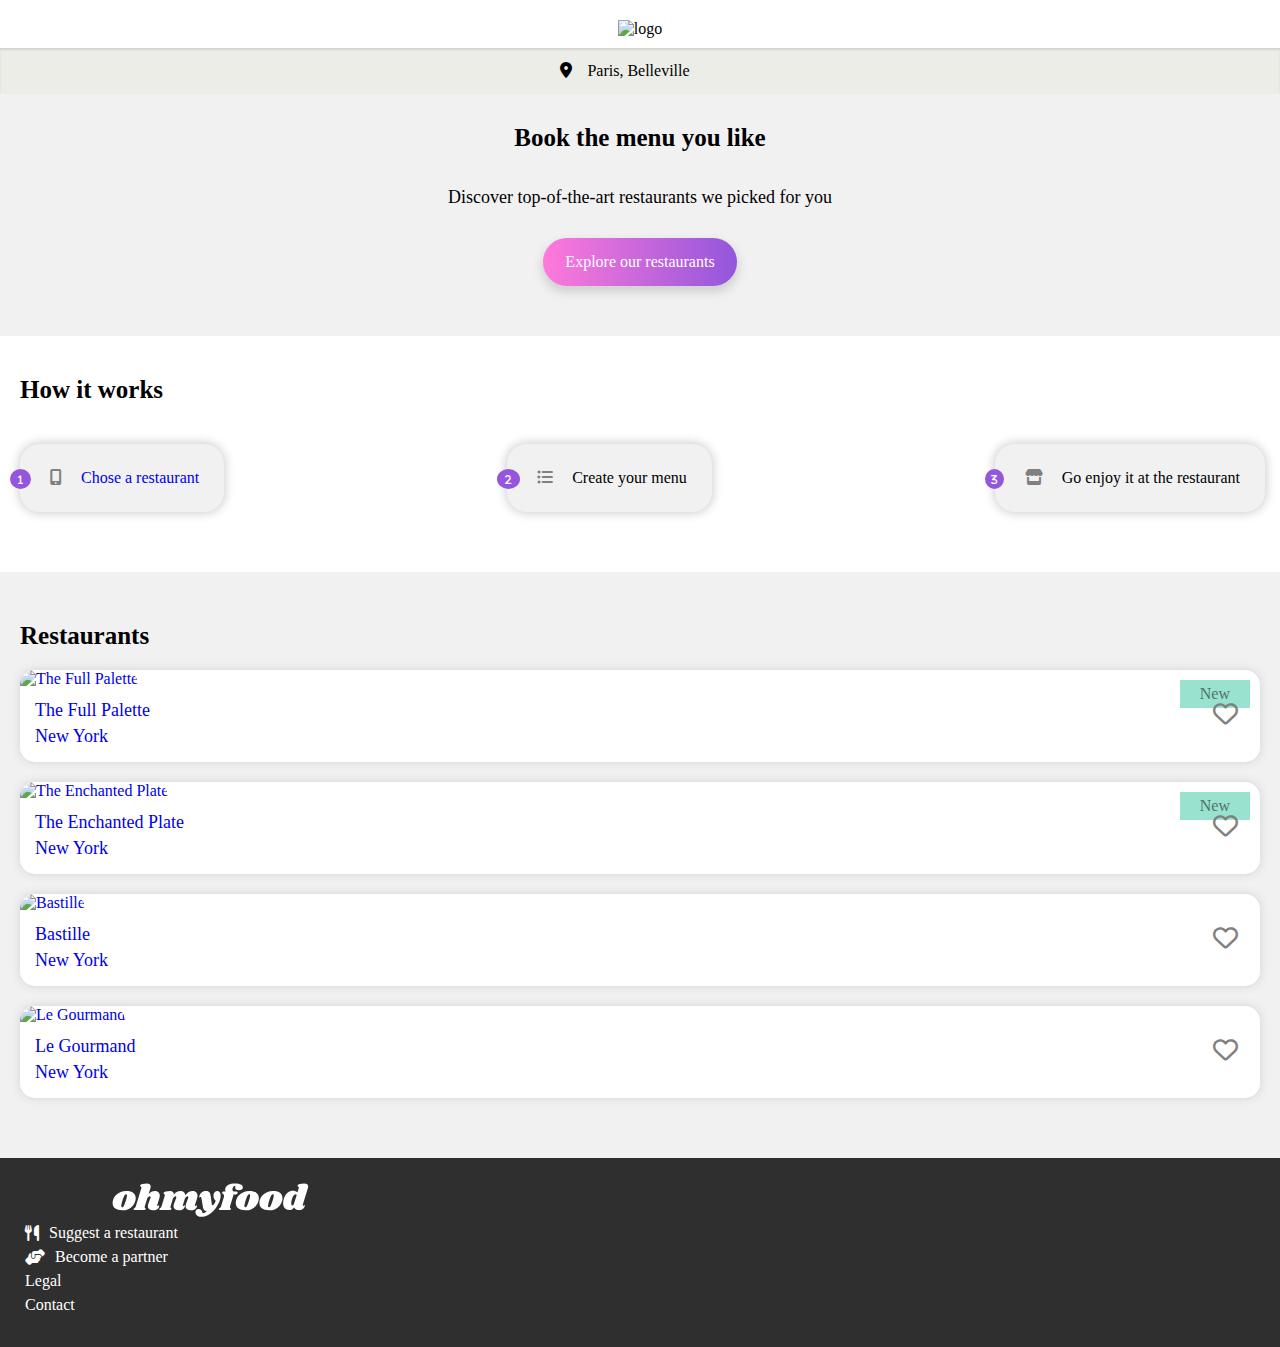
==== commit 2680d021: "checkmark slide animation final version" ====
--- a/index.html
+++ b/index.html
@@ -161,8 +161,8 @@
                         <p class="footer__p">Become a partner</p>
                     </div>
                     <p class="footer__p">Legal</p>
-                    <a href="mailto:customerservice@ohmyfood.com">
-                        <p class="footer__p">Contact</p>
+                    <a class="footer__link footer__p" href="mailto:customerservice@ohmyfood.com">
+                    Contact
                     </a>
                 </div>
             </div>
--- a/css/main.css
+++ b/css/main.css
@@ -122,6 +122,10 @@
 }
 .footer__p:hover {
   text-decoration: underline;
+}
+.footer__link {
+  color: white;
+  text-decoration: none;
 }
 
 #menu__heart {
@@ -184,9 +188,11 @@
 }
 
 .dishes__container {
+  position: relative;
+  overflow: hidden;
   background: white;
   border-radius: 15px;
-  padding: 10px 20px 10px 10px;
+  padding: 10px 10px 10px 10px;
   margin: 10px 0 12px 0;
   box-shadow: 0 0 10px lightgrey;
 }
@@ -254,14 +260,57 @@
 }
 .dishes__byline {
   padding-bottom: 5px;
+  white-space: nowrap;
+  overflow: hidden;
+  text-overflow: ellipsis;
   font-size: 16px;
   font-family: Roboto-Regular;
 }
 .dishes__byline--flex {
-  display: flex;
-  justify-content: space-between;
+  position: relative;
+  padding-right: 0;
+  white-space: nowrap;
+  overflow: hidden;
+  text-overflow: ellipsis;
+  transition: padding 1s ease-in-out;
   font-size: 14px;
   font-family: Roboto-Light;
+}
+.dishes__price {
+  position: absolute;
+  left: 270px;
+  overflow: visible;
+  transition: left 1s ease-in-out;
+}
+.dishes__container:hover .dishes__byline--flex, .dishes__container:hover .dishes__byline {
+  padding-right: 100px;
+}
+.dishes__container:hover .dishes__price {
+  left: 220px;
+}
+.dishes__checkmark {
+  position: absolute;
+  top: 0;
+  right: -60px;
+  height: 100%;
+  width: 50px;
+  background: #99E2D0;
+  display: flex;
+  align-items: center;
+  justify-content: center;
+  transition: right 1s ease-in-out;
+}
+.dishes__container:hover .dishes__checkmark {
+  right: 0;
+}
+.dishes__rotate {
+  transition: rotate 1s ease-in-out;
+  rotate: 0deg;
+  color: white;
+  font-size: 20px;
+}
+.dishes__container:hover .dishes__checkmark {
+  rotate: 360deg;
 }
 
 .header {
@@ -315,11 +364,11 @@
 }
 
 .nav {
-  padding: 40px 10px 40px 10px;
+  padding: 40px 15px 40px 20px;
+  margin: 0 auto;
 }
 .nav__heading {
   padding-bottom: 25px;
-  padding-left: 10px;
   font-size: 25px;
   font-family: Roboto-Bold;
 }
@@ -333,14 +382,14 @@
   }
 }
 .nav__btn-container {
-  margin-left: -10px;
   margin-bottom: 20px;
+  position: relative;
 }
 .nav__btn-container:hover {
   transform: translate(1px);
 }
 .nav__btn {
-  width: 90%;
+  width: 100%;
   border-radius: 20px;
   text-align: left;
   border-style: none;
@@ -361,8 +410,9 @@
   background: #9356DC;
   color: white;
   font-size: 10px;
-  position: relative;
-  right: -15px;
+  position: absolute;
+  left: -10px;
+  top: 25px;
 }
 .nav__icon-fa3 {
   padding: 5px 6px;
@@ -384,32 +434,23 @@
   padding-right: 20px;
   padding-bottom: 40px;
 }
-@media screen and (min-width: 1100px) {
+@media screen and (min-width: ) {
   .container__wrap {
-    display: flex;
-    gap: 30px;
-    margin-inline: auto;
-  }
-}
-@media screen and (min-width: 1100px) {
-  .container__wrap--column1 {
-    flex-grow: 1;
+    width: 50%;
   }
 }
 .container__card {
   margin-bottom: 20px;
   cursor: pointer;
   box-shadow: 0 0 10px lightgrey;
+  border-radius: 15px;
+  background-color: white;
 }
 .container__heading {
   font-size: 25px;
   font-family: Roboto-Bold;
   padding-top: 50px;
   padding-bottom: 20px;
-}
-.container__card {
-  border-radius: 15px;
-  background-color: white;
 }
 .container__icon {
   position: relative;
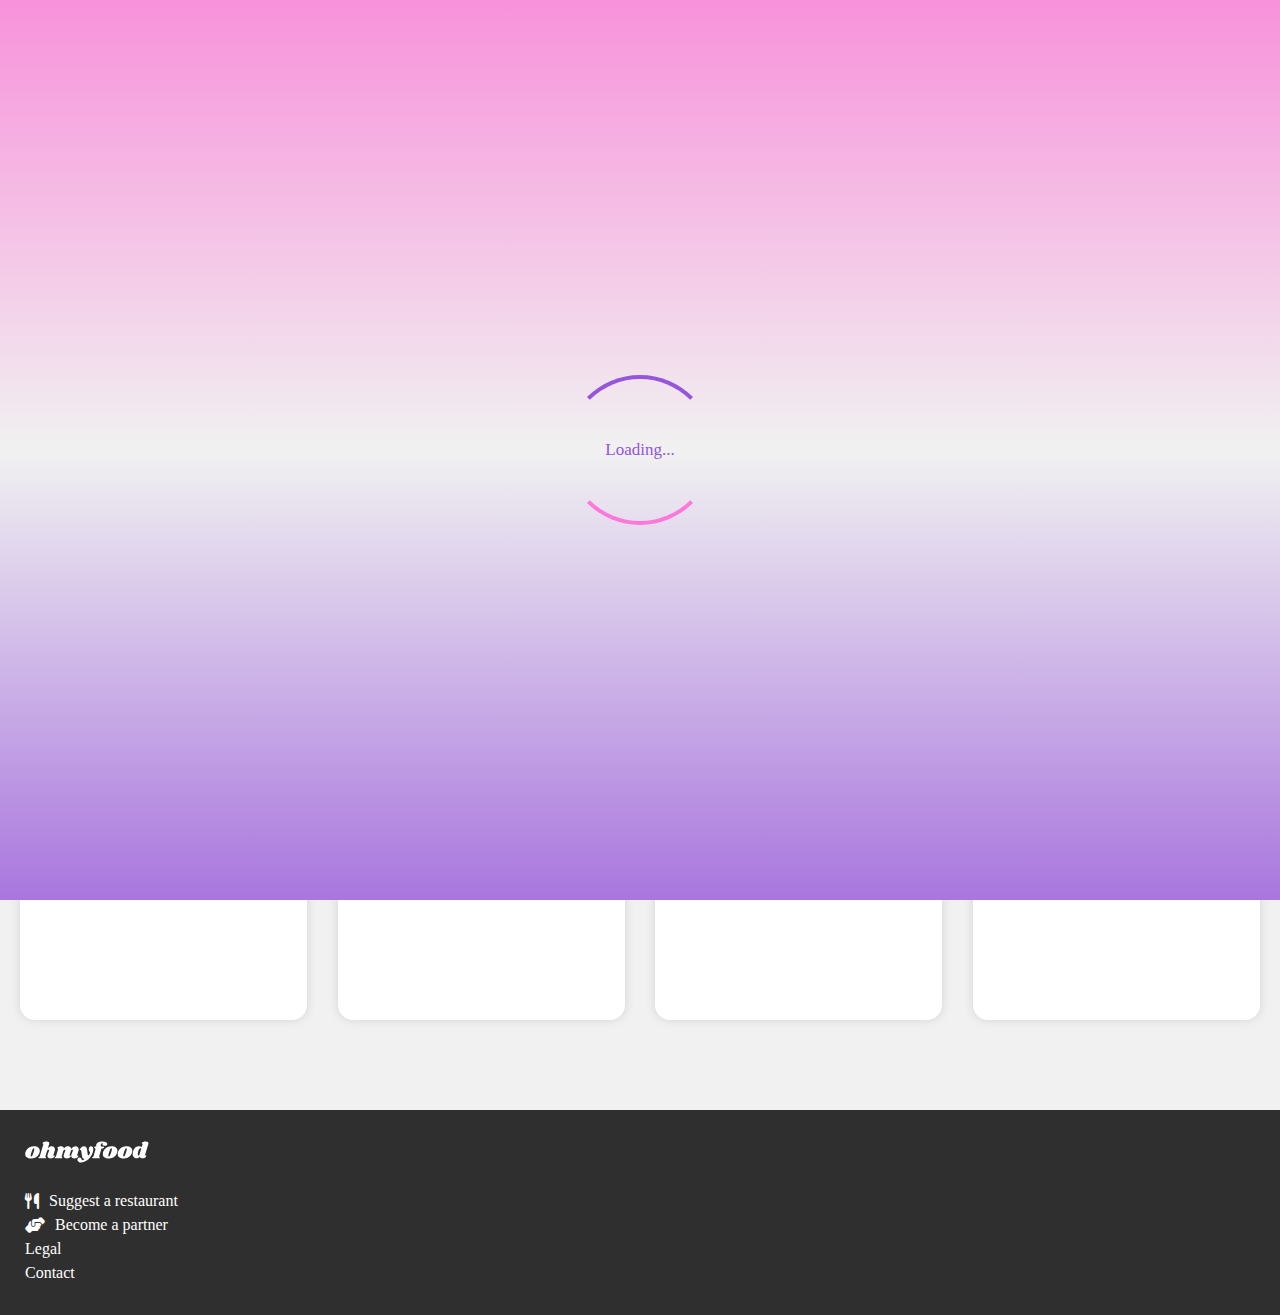
==== commit b568adb3: "final version of webpage" ====
--- a/index.html
+++ b/index.html
@@ -11,13 +11,13 @@
 </head>
 
 <body>
-    <!-- <div class="spinner">
+    <div class="spinner">
         <div class="spinner__ring"></div>
         <span class="spinner__text">Loading...</span>
-    </div> -->
+    </div>
     <div class="wrap">
         <header class="header">
-            <img class="header__logo" src="images/logo/ohmyfood.png" sizes="100vw" alt="logo">
+            <img class="header__logo" src="images/logo/ohmyfood.png" alt="logo">
             <div class="header__location">
                 <i class="fa-solid fa-location-dot"></i>
                 <p>Paris, Belleville</p>
@@ -31,12 +31,12 @@
         <nav class="nav">
             <h2 class="nav__heading">How it works</h2>
             <div class="nav__list">
-                <div class="nav__btn-container">
-                    <i class="nav__icon fa-solid fa-1"></i>
-                    <button class="nav__btn"><a href="#restaurant"><i
+                    <div class="nav__btn-container">
+                        <i class="nav__icon fa-solid fa-1"></i>
+                        <button class="nav__btn"><i
                                 class="nav__btn-grey fa-solid fa-mobile-screen-button nav__icon-btn"></i>
-                            Chose a restaurant</a></button>
-                </div>
+                            Chose a restaurant</button>
+                    </div>
                 <div class="nav__btn-container">
                     <i class="nav__icon fa-solid fa-2"></i>
                     <button class="nav__btn"><i class="nav__btn-grey fa-solid fa-list-ul nav__icon-btn"></i> Create your
@@ -53,7 +53,7 @@
             <h3 class="container__heading">Restaurants</h3>
             <div class="container__wrap">
                 <div class="container__wrap--column1">
-                    <a href="palette.html">
+                    <a href="palette.html" class="container__wrap-flex1">
                         <div class="container__card">
                             <div class="container__icon">
                                 <img class="container__img" src="./images/restaurants/palette.jpg"
@@ -70,7 +70,7 @@
                             <p class="container__byline">New York</p>
                         </div>
                     </a>
-                    <a href="enchanted.html">
+                    <a href="enchanted.html" class="container__wrap-flex1">
                         <div class="container__card">
                             <div class="container__icon">
                                 <img class="container__img" src="./images/restaurants/enchanted.jpg"
@@ -89,7 +89,7 @@
                     </a>
                 </div>
                 <div class="container__wrap--column1">
-                    <a href="bastille.html">
+                    <a href="bastille.html" class="container__wrap-flex1">
                         <div class="container__card">
                             <div class="container__icon">
                                 <img class="container__img" src="./images/restaurants/bastille.jpg" alt="Bastille">
@@ -104,7 +104,7 @@
                             <p class="container__byline">New York</p>
                         </div>
                     </a>
-                    <a href="gourmand.html">
+                    <a href="gourmand.html" class="container__wrap-flex1">
                         <div class="container__card">
                             <div class="container__icon">
                                 <img class="container__img" src="./images/restaurants/gourmand.jpg" alt="Le Gourmand">
@@ -162,7 +162,7 @@
                     </div>
                     <p class="footer__p">Legal</p>
                     <a class="footer__link footer__p" href="mailto:customerservice@ohmyfood.com">
-                    Contact
+                        Contact
                     </a>
                 </div>
             </div>
--- a/css/main.css
+++ b/css/main.css
@@ -25,24 +25,75 @@
 }
 
 @font-face {
-  font-family: "Roboto-Thin", Times, serif;
-  src: url("/fonts/Roboto/Roboto-Thin.ttf") format(ttf);
+  font-family: "Roboto-Thin";
+  src: url("/fonts/Roboto/Roboto-Thin.ttf");
 }
 @font-face {
-  font-family: "Roboto-Light", Times, serif;
-  src: url("/fonts/Roboto/Roboto-Light.ttf") format(ttf);
+  font-family: "Roboto-Light";
+  src: url("/fonts/Roboto/Roboto-Light.ttf");
 }
 @font-face {
-  font-family: "Roboto-Regular", Times, serif;
-  src: url("/fonts/Roboto/Roboto-Regular.ttf") format(ttf);
+  font-family: "Roboto-Regular";
+  src: url("/fonts/Roboto/Roboto-Regular.ttf");
 }
 @font-face {
-  font-family: "Roboto-Bold", Times, serif;
-  src: url("/fonts/Roboto/Roboto-Bold.ttf") format(ttf);
+  font-family: "Roboto-Bold";
+  src: url("/fonts/Roboto/Roboto-Bold.ttf");
 }
 @font-face {
-  font-family: "Shrikhand-Regular", Times, serif;
-  src: url("/fonts/Shrikhand/Shrikhand-Regular.ttf") format(ttf);
+  font-family: "Shrikhand-Regular";
+  src: url("/fonts/Shrikhand/Shrikhand-Regular.ttf");
+}
+.spinner {
+  display: flex;
+  width: 100%;
+  height: 100%;
+  justify-content: center;
+  align-items: center;
+  background-image: linear-gradient(to bottom, #f892db, rgb(241, 241, 241), #a976de);
+  position: fixed;
+  z-index: 999;
+  animation: hideAnimation 0s ease-in 3s;
+  animation-fill-mode: forwards;
+}
+.spinner__text {
+  font-size: 17px;
+  font-family: Shrikhand-Regular;
+  position: absolute;
+  color: #9356DC;
+}
+.spinner__ring {
+  width: 150px;
+  height: 150px;
+  border: 4px solid;
+  border-radius: 50%;
+  border-color: #9356DC transparent #FF79DA transparent;
+  animation: rotate 3s ease infinite;
+}
+@keyframes rotate {
+  to {
+    transform: rotate(360deg);
+  }
+}
+@keyframes hideAnimation {
+  to {
+    visibility: hidden;
+    width: 0;
+    height: 0;
+  }
+}
+
+.wrap {
+  animation: body 1000ms 1s;
+}
+
+@keyframes body {
+  0% {
+    transform: translateX(-9999px);
+  }
+  100% {
+    transform: translateX(0px);
+  }
 }
 .heart-items {
   position: absolute;
@@ -61,6 +112,7 @@
 
 .heart-fill {
   background-image: linear-gradient(#9356DC, #FF79DA);
+  background-clip: text;
   -webkit-background-clip: text;
   -webkit-text-fill-color: transparent;
   opacity: 0;
@@ -75,6 +127,11 @@
   padding-bottom: 10px;
   width: 45%;
 }
+@media screen and (min-width: 1100px) {
+  .header__logo {
+    width: 20%;
+  }
+}
 .header__flex {
   display: flex;
   justify-content: center;
@@ -86,6 +143,30 @@
   left: 25px;
   top: 22px;
   font-size: 20px;
+  cursor: pointer;
+}
+@media screen and (min-width: 1100px) {
+  .header__arrow {
+    font-size: 30px;
+  }
+}
+@media screen and (min-width: 768px) {
+  .header__arrow {
+    font-size: 30px;
+  }
+}
+.header__photo {
+  height: 250px;
+}
+@media screen and (min-width: 768px) {
+  .header__photo {
+    height: 300px;
+  }
+}
+@media screen and (min-width: 1100px) {
+  .header__photo {
+    height: 350px;
+  }
 }
 
 .footer {
@@ -101,10 +182,25 @@
   padding-bottom: 15px;
 }
 .footer__logo {
+  display: flex;
   width: 30%;
 }
 .footer__logo path {
   fill: white;
+}
+@media screen and (min-width: 768px) {
+  .footer__logo {
+    display: flex;
+    width: 15%;
+    margin-bottom: 20px;
+  }
+}
+@media screen and (min-width: 1100px) {
+  .footer__logo {
+    display: flex;
+    width: 10%;
+    margin-bottom: 20px;
+  }
 }
 .footer__flex, .footer__flex2 {
   display: flex;
@@ -132,10 +228,6 @@
   position: absolute;
   right: 10px;
   top: 35px;
-}
-
-.header__photo {
-  height: 250px;
 }
 
 .menu {
@@ -187,6 +279,55 @@
   box-shadow: 0 4px 12px #a976de;
 }
 
+.dishes__wrap {
+  padding: 10px 0 20px 0;
+}
+@media screen and (min-width: 1100px) {
+  .dishes__wrap {
+    display: flex;
+    justify-content: space-between;
+    flex-wrap: wrap;
+  }
+}
+.dishes__wrap--fast {
+  animation: fast 2s ease-in 2s;
+}
+@keyframes fast {
+  from {
+    opacity: 0;
+    transform: translatey(10px);
+  }
+  to {
+    opacity: 1;
+    transform: translatey(0);
+  }
+}
+.dishes__wrap--slow {
+  animation: slow 2s ease-in 4s;
+}
+@keyframes slow {
+  from {
+    opacity: 0;
+    transform: translatey(10px);
+  }
+  to {
+    opacity: 1;
+    transform: translatey(0);
+  }
+}
+.dishes__wrap--delay {
+  animation: delay 2s ease-in 6s;
+}
+@keyframes delay {
+  from {
+    opacity: 0;
+    transform: translatey(10px);
+  }
+  to {
+    opacity: 1;
+    transform: translatey(0);
+  }
+}
 .dishes__container {
   position: relative;
   overflow: hidden;
@@ -196,46 +337,12 @@
   margin: 10px 0 12px 0;
   box-shadow: 0 0 10px lightgrey;
 }
-.dishes__wrap {
-  padding: 10px 0 20px 0;
-}
-.dishes__wrap--fast {
-  animation: fast 2s ease-in 2s;
-}
-@keyframes fast {
-  from {
-    opacity: 0;
-    transform: translatey(10px);
-  }
-  to {
-    opacity: 1;
-    transform: translatey(0);
-  }
-}
-.dishes__wrap--slow {
-  animation: slow 2s ease-in 4s;
-}
-@keyframes slow {
-  from {
-    opacity: 0;
-    transform: translatey(10px);
-  }
-  to {
-    opacity: 1;
-    transform: translatey(0);
-  }
-}
-.dishes__wrap--delay {
-  animation: delay 2s ease-in 6s;
-}
-@keyframes delay {
-  from {
-    opacity: 0;
-    transform: translatey(10px);
-  }
-  to {
-    opacity: 1;
-    transform: translatey(0);
+@media screen and (min-width: 1100px) {
+  .dishes__container {
+    width: 30%;
+    height: 80px;
+    padding: 15px 0 10px 15px;
+    line-height: 1.5;
   }
 }
 .dishes__heading {
@@ -257,6 +364,16 @@
 }
 .dishes__heading:hover:after {
   width: 10%;
+}
+@media screen and (min-width: 1100px) {
+  .dishes__heading:hover:after {
+    width: 5%;
+  }
+}
+@media screen and (min-width: 768px) {
+  .dishes__heading:hover:after {
+    width: 5%;
+  }
 }
 .dishes__byline {
   padding-bottom: 5px;
@@ -278,15 +395,32 @@
 }
 .dishes__price {
   position: absolute;
-  left: 270px;
+  right: 10px;
   overflow: visible;
-  transition: left 1s ease-in-out;
+  transition: right 1s ease-in-out;
+  font-family: Roboto-Regular;
+  font-weight: 200;
+}
+@media screen and (min-width: 1100px) {
+  .dishes__price {
+    right: 15px;
+  }
 }
 .dishes__container:hover .dishes__byline--flex, .dishes__container:hover .dishes__byline {
   padding-right: 100px;
 }
+@media screen and (min-width: 1100px) {
+  .dishes__container:hover .dishes__byline--flex, .dishes__container:hover .dishes__byline {
+    padding-right: 120px;
+  }
+}
 .dishes__container:hover .dishes__price {
-  left: 220px;
+  right: 50px;
+}
+@media screen and (min-width: 768px) {
+  .dishes__container:hover .dishes__price {
+    right: 80px;
+  }
 }
 .dishes__checkmark {
   position: absolute;
@@ -300,17 +434,30 @@
   justify-content: center;
   transition: right 1s ease-in-out;
 }
+@media screen and (min-width: 768px) {
+  .dishes__checkmark {
+    width: 60px;
+  }
+}
+@media screen and (min-width: 1100px) {
+  .dishes__checkmark {
+    width: 60px;
+  }
+}
 .dishes__container:hover .dishes__checkmark {
   right: 0;
 }
 .dishes__rotate {
-  transition: rotate 1s ease-in-out;
-  rotate: 0deg;
   color: white;
   font-size: 20px;
 }
-.dishes__container:hover .dishes__checkmark {
-  rotate: 360deg;
+.dishes__container:hover .dishes__rotate {
+  animation: rotate 1s ease-in-out;
+}
+@keyframes rotate {
+  to {
+    transform: rotate(360deg);
+  }
 }
 
 .header {
@@ -375,6 +522,12 @@
 .nav__list {
   padding-top: 15px;
 }
+@media screen and (min-width: 768px) {
+  .nav__list {
+    display: flex;
+    justify-content: space-around;
+  }
+}
 @media screen and (min-width: 1100px) {
   .nav__list {
     display: flex;
@@ -382,20 +535,27 @@
   }
 }
 .nav__btn-container {
+  margin-left: 10px;
+  margin-right: 10px;
   margin-bottom: 20px;
   position: relative;
 }
 .nav__btn-container:hover {
   transform: translate(1px);
 }
+@media screen and (min-width: 768px) {
+  .nav__btn-container {
+    margin: auto;
+  }
+}
 .nav__btn {
-  width: 100%;
+  font-size: 16px;
+  font-family: Roboto-Regular;
   border-radius: 20px;
   text-align: left;
   border-style: none;
   cursor: pointer;
-  font-size: 16px;
-  font-family: Roboto-Regular;
+  width: 100%;
   box-shadow: 0 0 10px 2px lightgrey;
   background-color: rgb(241, 241, 241);
   padding: 25px;
@@ -403,6 +563,20 @@
 }
 .nav__btn:hover {
   background-color: rgba(228, 234, 246, 0.952);
+}
+.nav__btn:hover .nav__icon-btn {
+  color: #9356DC;
+}
+@media screen and (min-width: 768px) {
+  .nav__btn {
+    width: auto;
+  }
+}
+@media screen and (min-width: 1100px) {
+  .nav__btn {
+    text-align: center;
+    width: 290px;
+  }
 }
 .nav__icon {
   border-radius: 100%;
@@ -414,8 +588,25 @@
   left: -10px;
   top: 25px;
 }
+@media screen and (min-width: 768px) {
+  .nav__icon {
+    top: 15px;
+  }
+}
+@media screen and (min-width: 1100px) {
+  .nav__icon {
+    padding: 8px 12px;
+    top: 0;
+  }
+}
 .nav__icon-fa3 {
   padding: 5px 6px;
+}
+@media screen and (min-width: 1100px) {
+  .nav__icon-fa3 {
+    padding: 8px 10px;
+    top: 0;
+  }
 }
 .nav__btn-grey {
   color: grey;
@@ -424,8 +615,15 @@
   padding-left: 5px;
   padding-right: 15px;
 }
-.nav__icon-btn:hover {
-  color: #9356DC;
+@media screen and (min-width: 768px) {
+  .nav__icon-btn {
+    padding-right: 0;
+  }
+}
+@media screen and (min-width: 1100px) {
+  .nav__icon-btn {
+    padding-right: 10px;
+  }
 }
 
 .container {
@@ -434,9 +632,26 @@
   padding-right: 20px;
   padding-bottom: 40px;
 }
-@media screen and (min-width: ) {
+@media screen and (min-width: 768px) {
   .container__wrap {
-    width: 50%;
+    display: flex;
+    gap: 30px;
+  }
+}
+@media screen and (min-width: 768px) {
+  .container__wrap--column1 {
+    flex: 1;
+  }
+}
+@media screen and (min-width: 1100px) {
+  .container__wrap--column1 {
+    display: flex;
+    gap: 5%;
+  }
+}
+@media screen and (min-width: 1100px) {
+  .container__wrap-flex1 {
+    flex: 1;
   }
 }
 .container__card {
@@ -446,11 +661,22 @@
   border-radius: 15px;
   background-color: white;
 }
+@media screen and (min-width: 1100px) {
+  .container__card {
+    height: 350px;
+    margin-bottom: 50px;
+  }
+}
 .container__heading {
   font-size: 25px;
   font-family: Roboto-Bold;
   padding-top: 50px;
   padding-bottom: 20px;
+}
+@media screen and (min-width: 1100px) {
+  .container__heading {
+    padding-bottom: 40px;
+  }
 }
 .container__icon {
   position: relative;
@@ -469,11 +695,21 @@
   border-radius: 15px 15px 0 0;
   height: 160px;
 }
+@media screen and (min-width: 1100px) {
+  .container__img {
+    height: 250px;
+  }
+}
 .container__text {
   position: relative;
   padding-left: 15px;
   padding-right: 20px;
   padding-top: 12px;
+}
+@media screen and (min-width: 1100px) {
+  .container__text {
+    padding-top: 20px;
+  }
 }
 .container__title {
   font-size: 18px;
